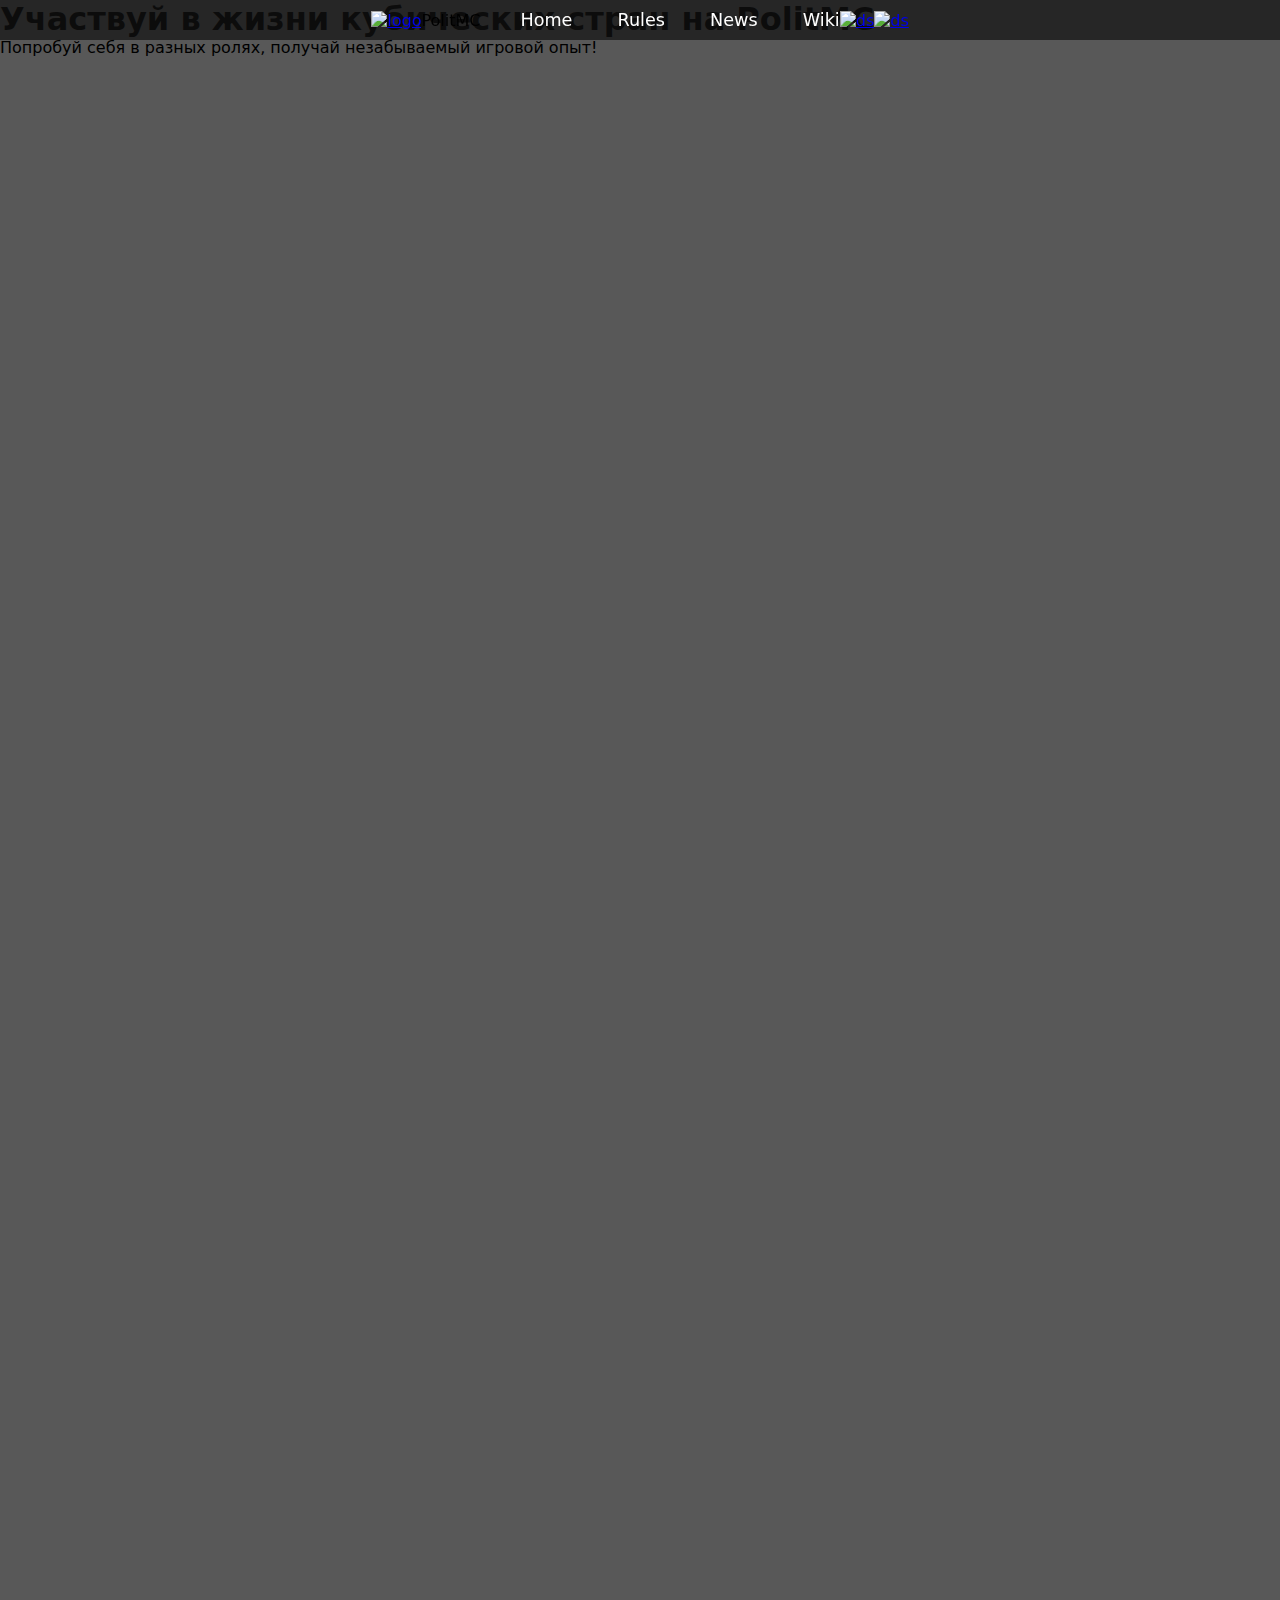
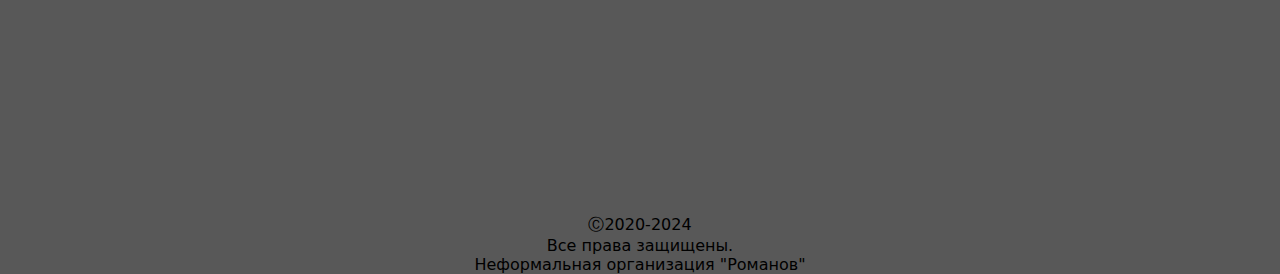
==== index.html @ c34e3796 "update" ====
<!DOCTYPE html>
<html lang="en">
  <head>
    <meta charset="UTF-8" />
    <meta name="viewport" content="width=device-width, initial-scale=1.0" />
    <title>PolitRP</title>
    <link rel="stylesheet" href="styles/style.css" />
    <link rel="icon" type="image/x-icon" href="public/logo.png" />
    <script src="protocol.js"></script>
    
  </head>

  <body>
    <header class="blur">
      <a href="index.html"><img class="logo" src="public/logo.png" alt="logo" width="40" height="40"></a>
      <span class="logotext">PolitMC</span>
      <nav class="navigation">
       <a href="index.html">Home</a>
       <a href="pages/rules.html">Rules</a>
       <a href="#">News</a>
       <a href="https://politmc.gitbook.io/politmc-wiki">Wiki</a>
      </nav>
      <a href="https://discord.gg/SeWpDGYQTG"target="_blank"><img class="ds" src="public/ds.png" alt="ds" width="35" height="30"></a>
      <a href="https://vk.com/politmcbe?from=search"target="_blank"><img class="vk" src="public/vk.png" alt="ds" width="40" height="40"></a>

    </div>
    </header>
    <pre><h1 class="Baza">Участвуй в жизни кубических стран на <span class="PolitMC">PolitMC</span></h1></pre>
    <p class="Baza Baza1">Попробуй себя в разных ролях, получай незабываемый игровой опыт!</p>
    <div class="test">
      <span>Ⓒ2020-2024</span>
      <p>Все права защищены.</p>
      <p>Неформальная организация "Романов"</p>
      
    </div>
  </body>
</html>
---- styles/style.css ----
* {
margin: 0;
padding: 0;
box-sizing: border-box;
font-family: system-ui, -apple-system, BlinkMacSystemFont, 'Segoe UI', Roboto, Oxygen, Ubuntu, Cantarell, 'Open Sans', 'Helvetica Neue', sans-serif;
} 
body {
    background-color: rgba(17,17,17,0.7);
}
header {
    background-color: rgba(17,17,17,0.7);
    padding: 10px 150px;
    width: 100%;
    top: 0;
    left: 0;
    position: fixed;
    justify-content: center;
    align-items: center;
    z-index: 99;
    display: flex
}

.navigation a {
    text-align: center;
    position: relative;
    font-size: 1.1em;
    color: #fff;
    text-decoration: none;
    font-weight: 500;
    margin-left: 40px;
}
.navigation a::after {
    content: "";
    position: absolute;
    left: 0;
    bottom: -6px;
    width: 100%;
    height: 3px;
    background: #fff;
    border-radius: 5px;
    transform: scaleX(0);
    transition: transform .5s;
}
.navigation a:hover::after {
    transform: scaleX(1);
}
.test {
    transform: translateY(1758px);
    height: 50px;
    text-align: center;
    }
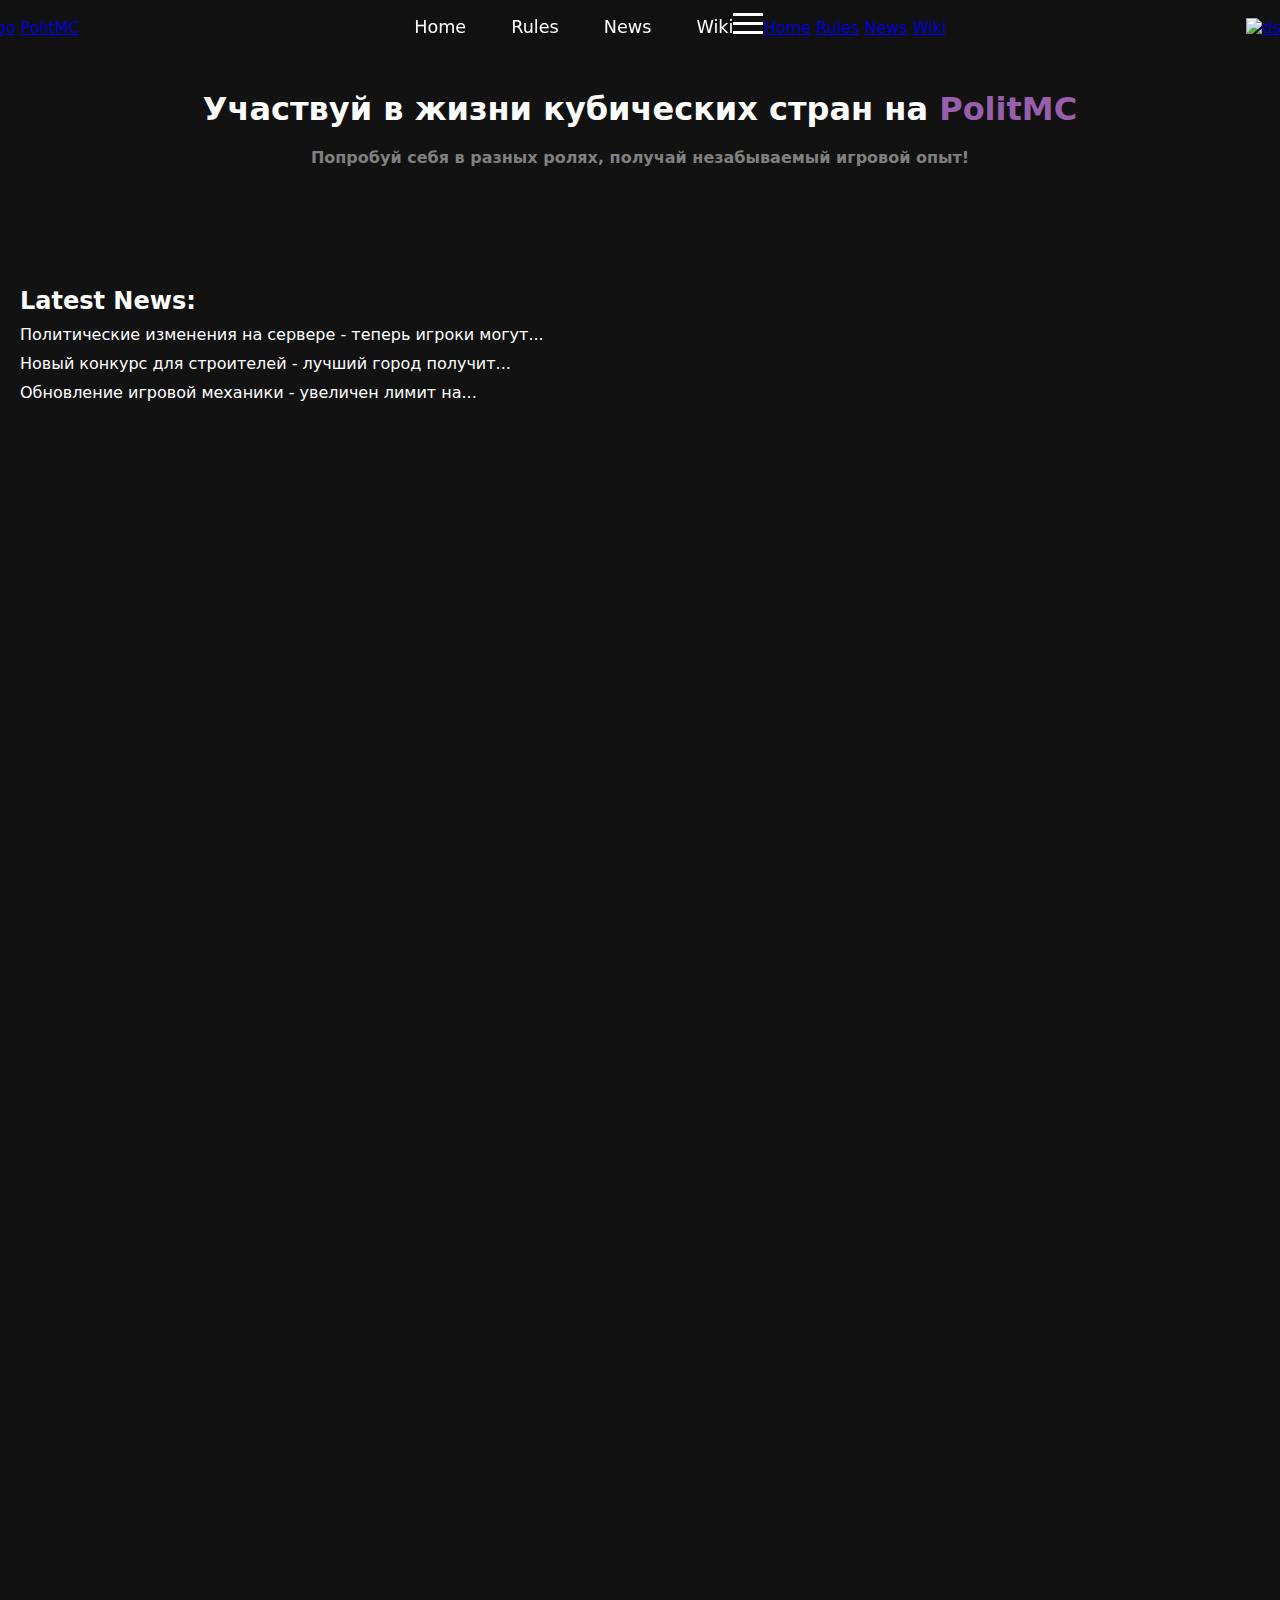
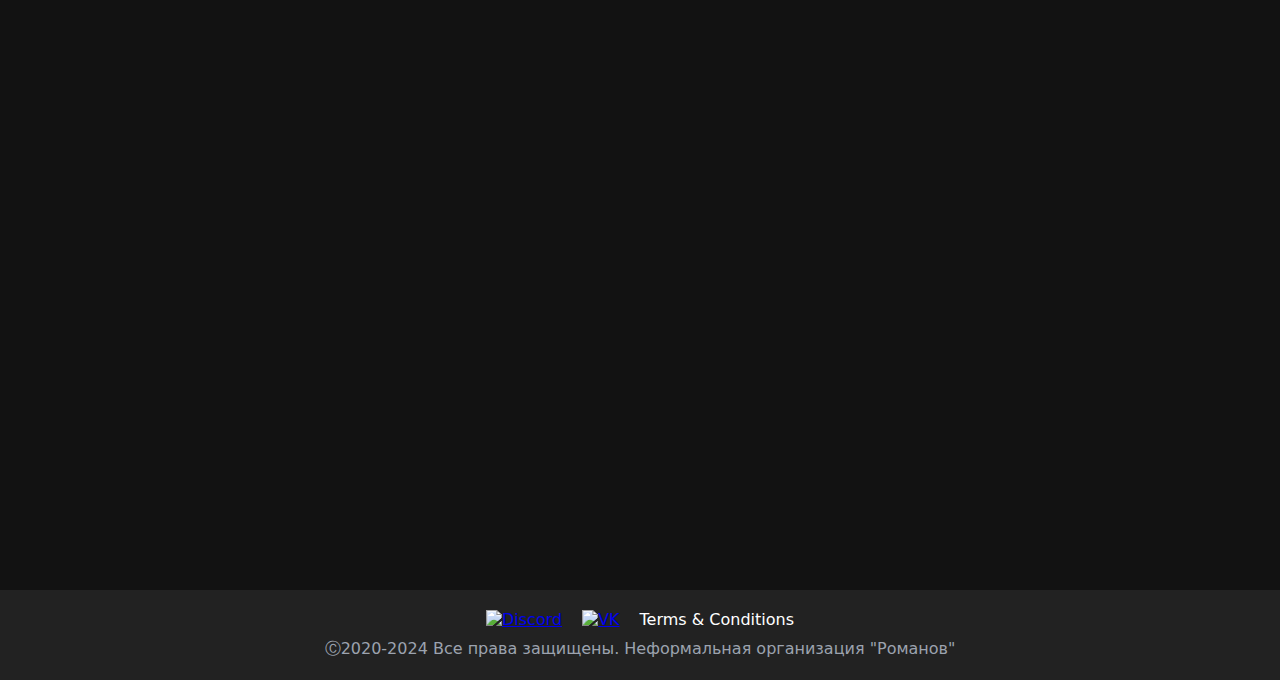
==== commit 1d6f8555: "Update index.html" ====
--- a/index.html
+++ b/index.html
@@ -1,37 +1,57 @@
 <!DOCTYPE html>
 <html lang="en">
-  <head>
+<head>
     <meta charset="UTF-8" />
     <meta name="viewport" content="width=device-width, initial-scale=1.0" />
     <title>PolitRP</title>
     <link rel="stylesheet" href="styles/style.css" />
     <link rel="icon" type="image/x-icon" href="public/logo.png" />
-    <script src="protocol.js"></script>
-    
-  </head>
+    <script defer src="scripts/protocol.js"></script>
+</head>
+<body>
+    <header class="blur">
+        <a href="index.html"><img class="logo" src="public/logo.png" alt="logo" width="40" height="40"></a>
+        <span class="logotext"><a href="index.html">PolitMC</a></span>
+        <nav class="navigation">
+            <a href="index.html">Home</a>
+            <a href="pages/rules.html">Rules</a>
+            <a href="#">News</a>
+            <a href="https://politmc.gitbook.io/politmc-wiki" target="_blank">Wiki</a>
+        </nav>
+        <div class="hamburger-menu" id="hamburger-menu">
+            <svg width="30" height="30" viewBox="0 0 100 80" fill="#fff">
+                <rect width="100" height="10"></rect>
+                <rect y="30" width="100" height="10"></rect>
+                <rect y="60" width="100" height="10"></rect>
+            </svg>
+        </div>
+        <div class="mobile-menu" id="mobile-menu">
+            <a href="index.html">Home</a>
+            <a href="pages/rules.html">Rules</a>
+            <a href="#">News</a>
+            <a href="https://politmc.gitbook.io/politmc-wiki" target="_blank">Wiki</a>
+        </div>
+        <a href="https://discord.gg/SeWpDGYQTG" target="_blank"><img class="ds" src="public/ds.png" alt="ds" width="35" height="30"></a>
+        <a href="https://vk.com/politmcbe?from=search" target="_blank"><img class="vk" src="public/vk.png" alt="ds" width="40" height="40"></a>
+    </header>
 
-  <body>
-    <header class="blur">
-      <a href="index.html"><img class="logo" src="public/logo.png" alt="logo" width="40" height="40"></a>
-      <span class="logotext">PolitMC</span>
-      <nav class="navigation">
-       <a href="index.html">Home</a>
-       <a href="pages/rules.html">Rules</a>
-       <a href="#">News</a>
-       <a href="https://politmc.gitbook.io/politmc-wiki">Wiki</a>
-      </nav>
-      <a href="https://discord.gg/SeWpDGYQTG"target="_blank"><img class="ds" src="public/ds.png" alt="ds" width="35" height="30"></a>
-      <a href="https://vk.com/politmcbe?from=search"target="_blank"><img class="vk" src="public/vk.png" alt="ds" width="40" height="40"></a>
+    <pre><h1 class="Baza">Участвуй в жизни кубических стран на <span class="PolitMC">PolitMC</span></h1></pre>
+    <p class="Baza1">Попробуй себя в разных ролях, получай незабываемый игровой опыт!</p>
 
+    <div class="news">
+        <h2>Latest News:</h2>
+        <p>Политические изменения на сервере - теперь игроки могут...</p>
+        <p>Новый конкурс для строителей - лучший город получит...</p>
+        <p>Обновление игровой механики - увеличен лимит на...</p>
     </div>
-    </header>
-    <pre><h1 class="Baza">Участвуй в жизни кубических стран на <span class="PolitMC">PolitMC</span></h1></pre>
-    <p class="Baza Baza1">Попробуй себя в разных ролях, получай незабываемый игровой опыт!</p>
-    <div class="test">
-      <span>Ⓒ2020-2024</span>
-      <p>Все права защищены.</p>
-      <p>Неформальная организация "Романов"</p>
-      
+
+    <div class="end">
+        <div class="footer-links">
+            <a href="https://discord.gg/SeWpDGYQTG" target="_blank"><img class="footer-icon" src="public/ds.png" alt="Discord" width="35" height="30"></a>
+            <a href="https://vk.com/politmcbe?from=search" target="_blank"><img class="footer-icon" src="public/vk.png" alt="VK" width="35" height="30"></a>
+            <p><a href="pages/terms.html" class="footer-link">Terms & Conditions</a></p>
+        </div>
+        <span>Ⓒ2020-2024 Все права защищены. Неформальная организация "Романов"</span>
     </div>
-  </body>
+</body>
 </html>
--- a/styles/style.css
+++ b/styles/style.css
@@ -1,26 +1,71 @@
 * {
-margin: 0;
-padding: 0;
-box-sizing: border-box;
-font-family: system-ui, -apple-system, BlinkMacSystemFont, 'Segoe UI', Roboto, Oxygen, Ubuntu, Cantarell, 'Open Sans', 'Helvetica Neue', sans-serif;
-} 
-body {
-    background-color: rgba(17,17,17,0.7);
-}
-header {
-    background-color: rgba(17,17,17,0.7);
+    margin: 0;
+    padding: 0;
+    box-sizing: border-box;
+    font-family: system-ui, -apple-system, BlinkMacSystemFont, 'Segoe UI', Roboto, Oxygen, Ubuntu, Cantarell, 'Open Sans', 'Helvetica Neue', sans-serif;
+  } 
+  
+  ::-webkit-scrollbar {
+    width: 12px; 
+  }
+  
+  ::-webkit-scrollbar-track {
+    background: rgba(0, 0, 0, 0.2);
+  }
+  
+  ::-webkit-scrollbar-thumb {
+    background: rgba(255, 255, 255, 0.3);
+    border-radius: 6px;
+  }
+  
+  ::-webkit-scrollbar-thumb:hover {
+    background: rgba(255, 255, 255, 0.5);
+  }
+  
+  body {
+    background-color: rgb(18, 18, 18, 1);
+  }
+  
+  header {
+    background-color: rgba(18, 18, 18, 0.8);
     padding: 10px 150px;
     width: 100%;
     top: 0;
     left: 0;
-    position: fixed;
+    position: fixed;    
     justify-content: center;
     align-items: center;
     z-index: 99;
     display: flex
-}
-
-.navigation a {
+  }
+  
+  .PolitMC {
+    color: rgb(152,95,172);
+  }
+  
+  .Baza {
+    transform: translateY(90px);
+    color: #fff;
+    font-size: xx-large;
+
+    justify-content: center;
+    align-items: center;
+    z-index: 99;
+    display: flex
+  }
+  
+  .Baza1{
+    margin: 10px;
+    color: gray;
+    transform: translateY(100px);
+    font-weight: 700;
+    justify-content: center;
+    align-items: center;
+    z-index: 99;
+    display: flex
+  }
+  
+  .navigation a {
     text-align: center;
     position: relative;
     font-size: 1.1em;
@@ -28,8 +73,13 @@
     text-decoration: none;
     font-weight: 500;
     margin-left: 40px;
-}
-.navigation a::after {
+  }
+  
+  .blur {
+    backdrop-filter: blur(10px);
+  }
+  
+  .navigation a::after {
     content: "";
     position: absolute;
     left: 0;
@@ -40,12 +90,262 @@
     border-radius: 5px;
     transform: scaleX(0);
     transition: transform .5s;
-}
-.navigation a:hover::after {
+  }
+  
+  .navigation a:hover::after {
     transform: scaleX(1);
-}
-.test {
+  }
+  
+  .test {
     transform: translateY(1758px);
     height: 50px;
     text-align: center;
-    }+  }
+  
+  .ds {
+    transform: translateX(300px);
+  }
+  
+  .vk {
+    transform: translateX(305px);
+  }
+  
+  .logo {
+    transform: translateX(-300px);
+    border-radius: 3px;
+  }
+  
+  .logotext {
+    transform: translateX(-295px);
+    color: #fff;
+    font-weight: 500;
+  }
+  
+  .ds,
+  .vk {
+    transition: transform 0.3s ease-in-out; /* добавляем плавное изменение */
+  }
+  
+  .ds:hover {
+    transform: translateX(300px) scale(1.1); /* увеличиваем размер и сдвигаем влево при наведении */
+  }
+  
+  .vk:hover {
+    transform: translateX(305px) scale(1.1); /* увеличиваем размер и сдвигаем влево при наведении */
+  }
+  
+  .news {
+    margin-top: 200px;
+    color: #fff;
+    padding: 20px;
+  }
+  
+  .news h2 {
+    margin-bottom: 10px;
+  }
+  
+  .news p {
+    margin-bottom: 10px;
+  }
+  
+  .end {
+    transform: translateY(1758px);
+    background-color: #222;
+    padding: 20px;
+    color: rgb(156 163 175);
+    text-align: center;
+    display: flex;
+    flex-direction: column;
+    align-items: center;
+    justify-content: center;
+    position: relative;
+    bottom: 0;
+    width: 100%;
+}
+
+.footer-links {
+    display: flex;
+    gap: 20px;
+    margin-bottom: 10px;
+}
+
+.footer-icon {
+    transition: transform 0.3s ease-in-out;
+}
+
+.footer-icon:hover {
+    transform: scale(1.1);
+}
+
+.footer-link {
+    color: #fff;
+    text-decoration: none;
+    font-weight: 500;
+    transition: color 0.3s ease-in-out;
+}
+
+.footer-link:hover {
+    color: rgb(152, 95, 172);
+}
+  @media(max-width: 1024px) {
+    .ds {
+      transform: translateX(200px);
+    }
+    .vk {
+      transform: translateX(205px);
+    }
+    .logo {
+      transform: translateX(-200px);
+    }
+    .logotext {
+      transform: translateX(-190px);
+      color: #fff;
+      font-weight: 500;
+    }
+    .ds,
+    .vk {
+      transition: transform 0.3s ease-in-out;
+    }
+    .ds:hover {
+      transform: translateX(200px) scale(1.1);
+    }
+    .vk:hover {
+      transform: translateX(205px) scale(1.1);
+    }
+  }
+    @media(max-width: 768px) {
+      .navigation a:first-child {
+        display: none;
+      }
+      .ds {
+        transform: translateX(100px);
+      }
+      .vk {
+        transform: translateX(105px);
+      }
+      .logo {
+        transform: translateX(-100px);
+      }
+      .logotext {
+        transform: translateX(-90px);
+        color: #fff;
+        font-weight: 500;
+      }
+      .ds,
+      .vk {
+        transition: transform 0.3s ease-in-out;
+      }
+      .ds:hover {
+        transform: translateX(100px) scale(1.1);
+      }
+      .vk:hover {
+        transform: translateX(105px) scale(1.1);
+      }
+  }
+  @media(max-width: 700px) {
+  
+    header {
+      padding: 1px 5px;
+    }
+    .ds {
+      transform: translateX(50px);
+    }
+    
+    .vk {
+      transform: translateX(55px);
+    }
+    
+    .logo {
+      transform: translateX(-50px);
+    }
+    
+    .logotext {
+      transform: translateX(-40px);
+      color: #fff;
+      font-weight: 500;
+      
+    }
+    .ds,
+    .vk {
+      transition: transform 0.3s ease-in-out;
+    }
+    
+    .ds:hover {
+      transform: translateX(50px) scale(1.1);
+    }
+    
+    .vk:hover {
+      transform: translateX(55px) scale(1.1);
+    }
+    .Baza {
+      font-size: smaller;
+    }
+  }
+    @media(max-width: 425px) {
+      header {
+        padding: 1px 5px;
+      }
+      .ds {
+        transform: translateX(20px);
+        width: 30px;
+        height:25px;
+      }
+      .vk {
+        transform: translateX(25px);
+        width: 30px;
+        height:25px;
+      }
+      .logo {
+        transform: translateX(-20px);
+      }
+      .logotext {
+        display: none;
+      }
+      .ds,
+      .vk {
+        transition: transform 0.3s ease-in-out;
+      }
+      .ds:hover {
+        transform: translateX(20px) scale(1.1);
+      }
+      .vk:hover {
+        transform: translateX(25px) scale(1.1);
+      }
+      .Baza {
+        font-size: smaller;
+      }
+  }
+  @media(max-width: 375px) {
+    header {
+      padding: 1px 5px;
+    }
+    .ds {
+      transform: translateX(20px);
+      width: 30px;
+      height:25px;
+    }
+    .vk {
+      transform: translateX(25px);
+      width: 30px;
+      height:25px;
+    }
+    .logo {
+      display: none;
+    }
+    .logotext {
+display: none;
+    }
+    .ds,
+    .vk {
+      transition: transform 0.3s ease-in-out;
+    }
+    .ds:hover {
+      transform: translateX(20px) scale(1.1);
+    }
+    .vk:hover {
+      transform: translateX(25px) scale(1.1);
+    }
+    .Baza {
+      font-size: smaller;
+    }
+}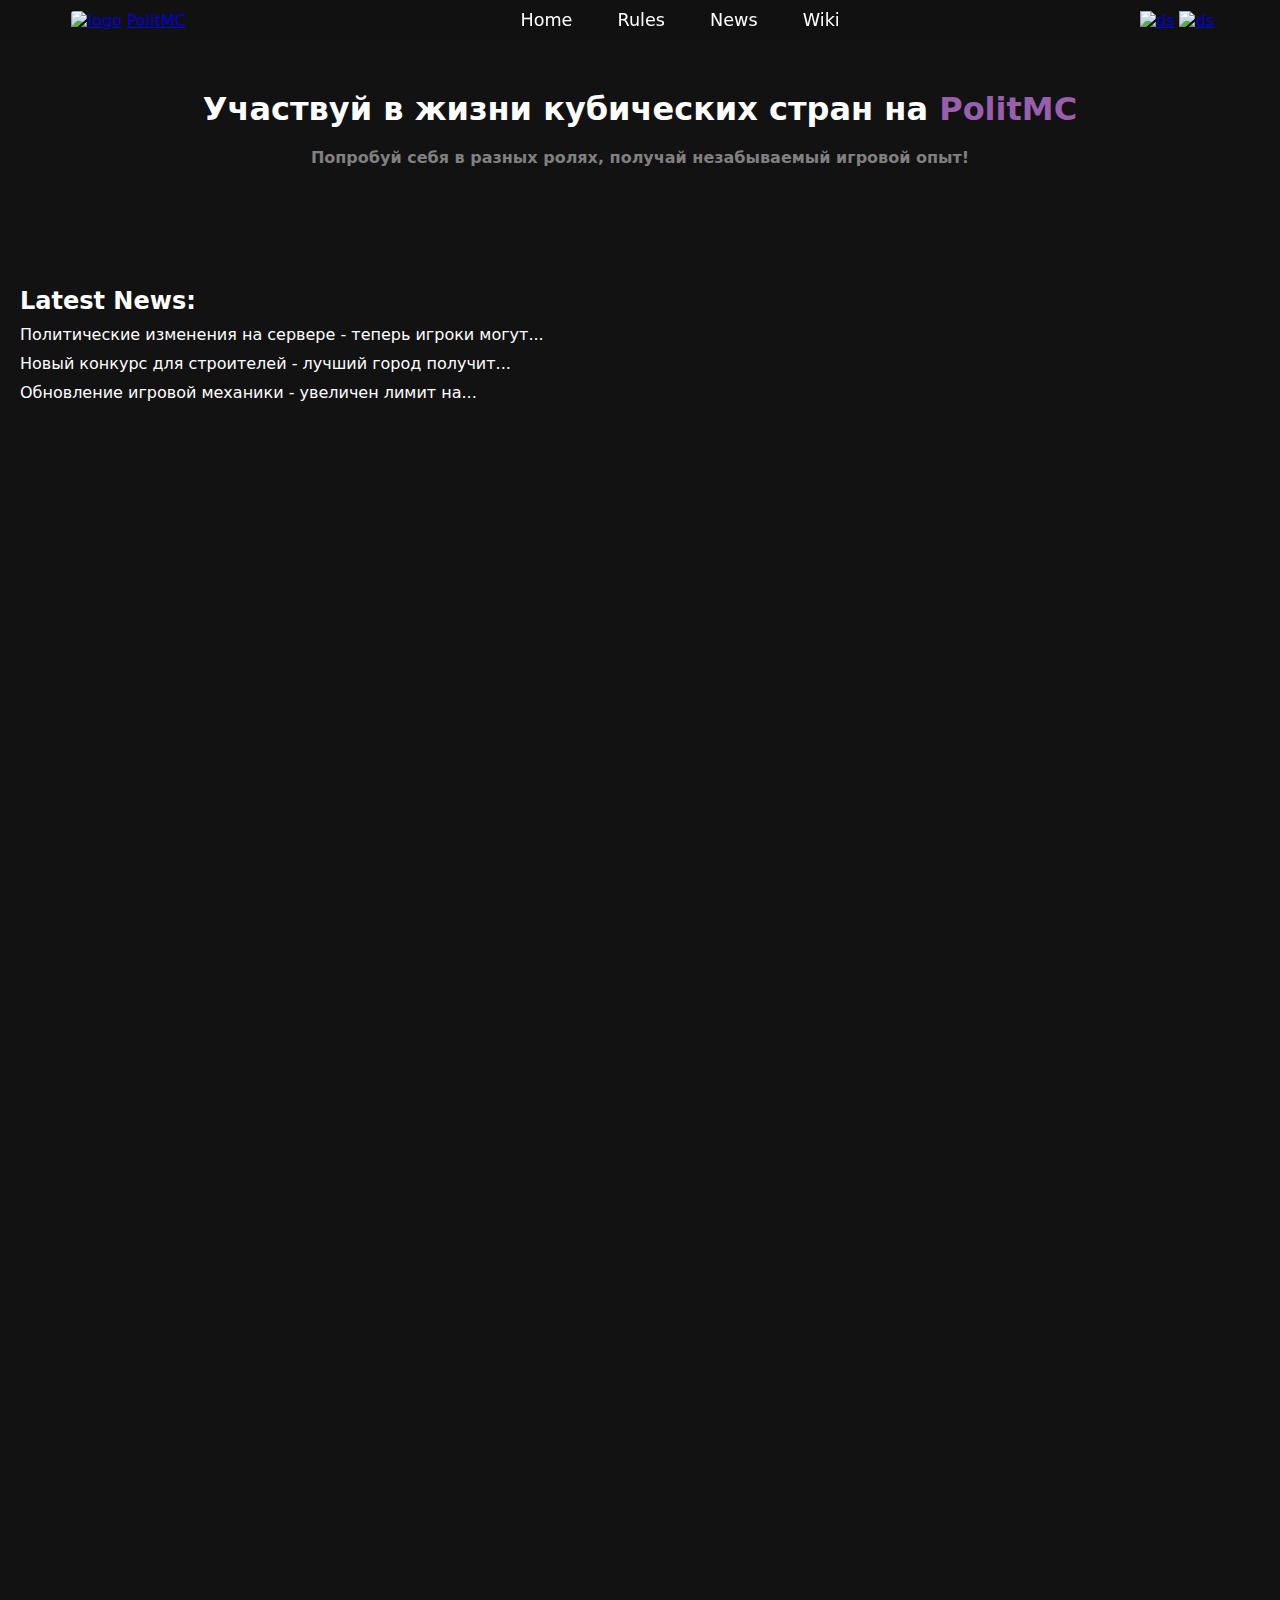
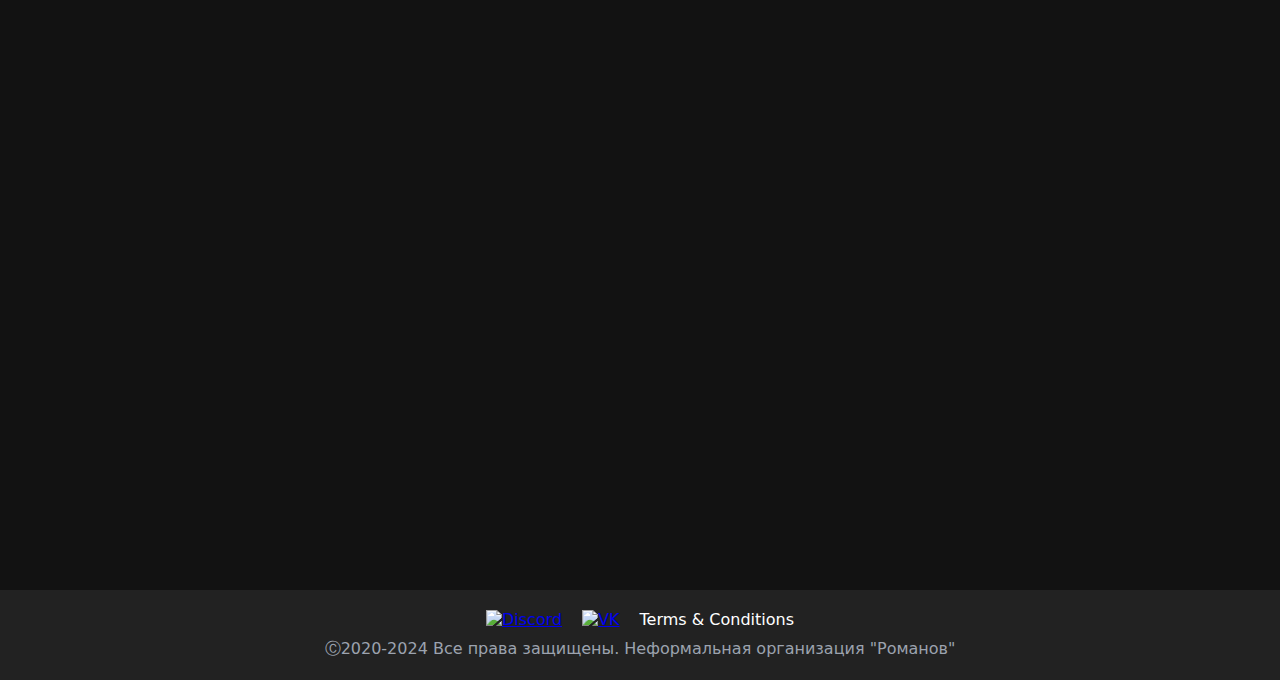
==== commit 453938b3: "откат" ====
--- a/index.html
+++ b/index.html
@@ -1,57 +1,46 @@
 <!DOCTYPE html>
 <html lang="en">
-<head>
+  <head>
     <meta charset="UTF-8" />
     <meta name="viewport" content="width=device-width, initial-scale=1.0" />
     <title>PolitRP</title>
     <link rel="stylesheet" href="styles/style.css" />
     <link rel="icon" type="image/x-icon" href="public/logo.png" />
-    <script defer src="scripts/protocol.js"></script>
-</head>
-<body>
+    <script src="protocol.js"></script>
+  </head>
+
+  <body>
     <header class="blur">
-        <a href="index.html"><img class="logo" src="public/logo.png" alt="logo" width="40" height="40"></a>
-        <span class="logotext"><a href="index.html">PolitMC</a></span>
-        <nav class="navigation">
-            <a href="index.html">Home</a>
-            <a href="pages/rules.html">Rules</a>
-            <a href="#">News</a>
-            <a href="https://politmc.gitbook.io/politmc-wiki" target="_blank">Wiki</a>
-        </nav>
-        <div class="hamburger-menu" id="hamburger-menu">
-            <svg width="30" height="30" viewBox="0 0 100 80" fill="#fff">
-                <rect width="100" height="10"></rect>
-                <rect y="30" width="100" height="10"></rect>
-                <rect y="60" width="100" height="10"></rect>
-            </svg>
-        </div>
-        <div class="mobile-menu" id="mobile-menu">
-            <a href="index.html">Home</a>
-            <a href="pages/rules.html">Rules</a>
-            <a href="#">News</a>
-            <a href="https://politmc.gitbook.io/politmc-wiki" target="_blank">Wiki</a>
-        </div>
-        <a href="https://discord.gg/SeWpDGYQTG" target="_blank"><img class="ds" src="public/ds.png" alt="ds" width="35" height="30"></a>
-        <a href="https://vk.com/politmcbe?from=search" target="_blank"><img class="vk" src="public/vk.png" alt="ds" width="40" height="40"></a>
+      <a href="index.html"><img class="logo" src="public/logo.png" alt="logo" width="40" height="40"></a>
+      <span class="logotext"><a href="index.html">PolitMC</a></span>
+      <nav class="navigation">
+       <a href="index.html">Home</a>
+       <a href="pages/rules.html">Rules</a>
+       <a href="#">News</a>
+       <a href="https://politmc.gitbook.io/politmc-wiki"target="_blank">Wiki</a>
+      </nav>
+      <a href="https://discord.gg/SeWpDGYQTG"target="_blank"><img class="ds" src="public/ds.png" alt="ds" width="35" height="30"></a>
+      <a href="https://vk.com/politmcbe?from=search"target="_blank"><img class="vk" src="public/vk.png" alt="ds" width="40" height="40"></a>
     </header>
 
     <pre><h1 class="Baza">Участвуй в жизни кубических стран на <span class="PolitMC">PolitMC</span></h1></pre>
     <p class="Baza1">Попробуй себя в разных ролях, получай незабываемый игровой опыт!</p>
 
     <div class="news">
-        <h2>Latest News:</h2>
-        <p>Политические изменения на сервере - теперь игроки могут...</p>
-        <p>Новый конкурс для строителей - лучший город получит...</p>
-        <p>Обновление игровой механики - увеличен лимит на...</p>
+      <h2>Latest News:</h2>
+      <p>Политические изменения на сервере - теперь игроки могут...</p>
+      <p>Новый конкурс для строителей - лучший город получит...</p>
+      <p>Обновление игровой механики - увеличен лимит на...</p>
     </div>
 
     <div class="end">
-        <div class="footer-links">
-            <a href="https://discord.gg/SeWpDGYQTG" target="_blank"><img class="footer-icon" src="public/ds.png" alt="Discord" width="35" height="30"></a>
-            <a href="https://vk.com/politmcbe?from=search" target="_blank"><img class="footer-icon" src="public/vk.png" alt="VK" width="35" height="30"></a>
-            <p><a href="pages/terms.html" class="footer-link">Terms & Conditions</a></p>
-        </div>
-        <span>Ⓒ2020-2024 Все права защищены. Неформальная организация "Романов"</span>
+      <div class="footer-links">
+        <a href="https://discord.gg/SeWpDGYQTG" target="_blank"><img class="footer-icon" src="public/ds.png" alt="Discord" width="35" height="30"></a>
+        <a href="https://vk.com/politmcbe?from=search" target="_blank"><img class="footer-icon" src="public/vk.png" alt="VK" width="35" height="30"></a>
+        <p><a href="pages/terms.html" class="footer-link">Terms & Conditions</a></p>
+      </div>
+      <span>Ⓒ2020-2024 Все права защищены. Неформальная организация "Романов"</span>
     </div>
-</body>
+  </body>
 </html>
+
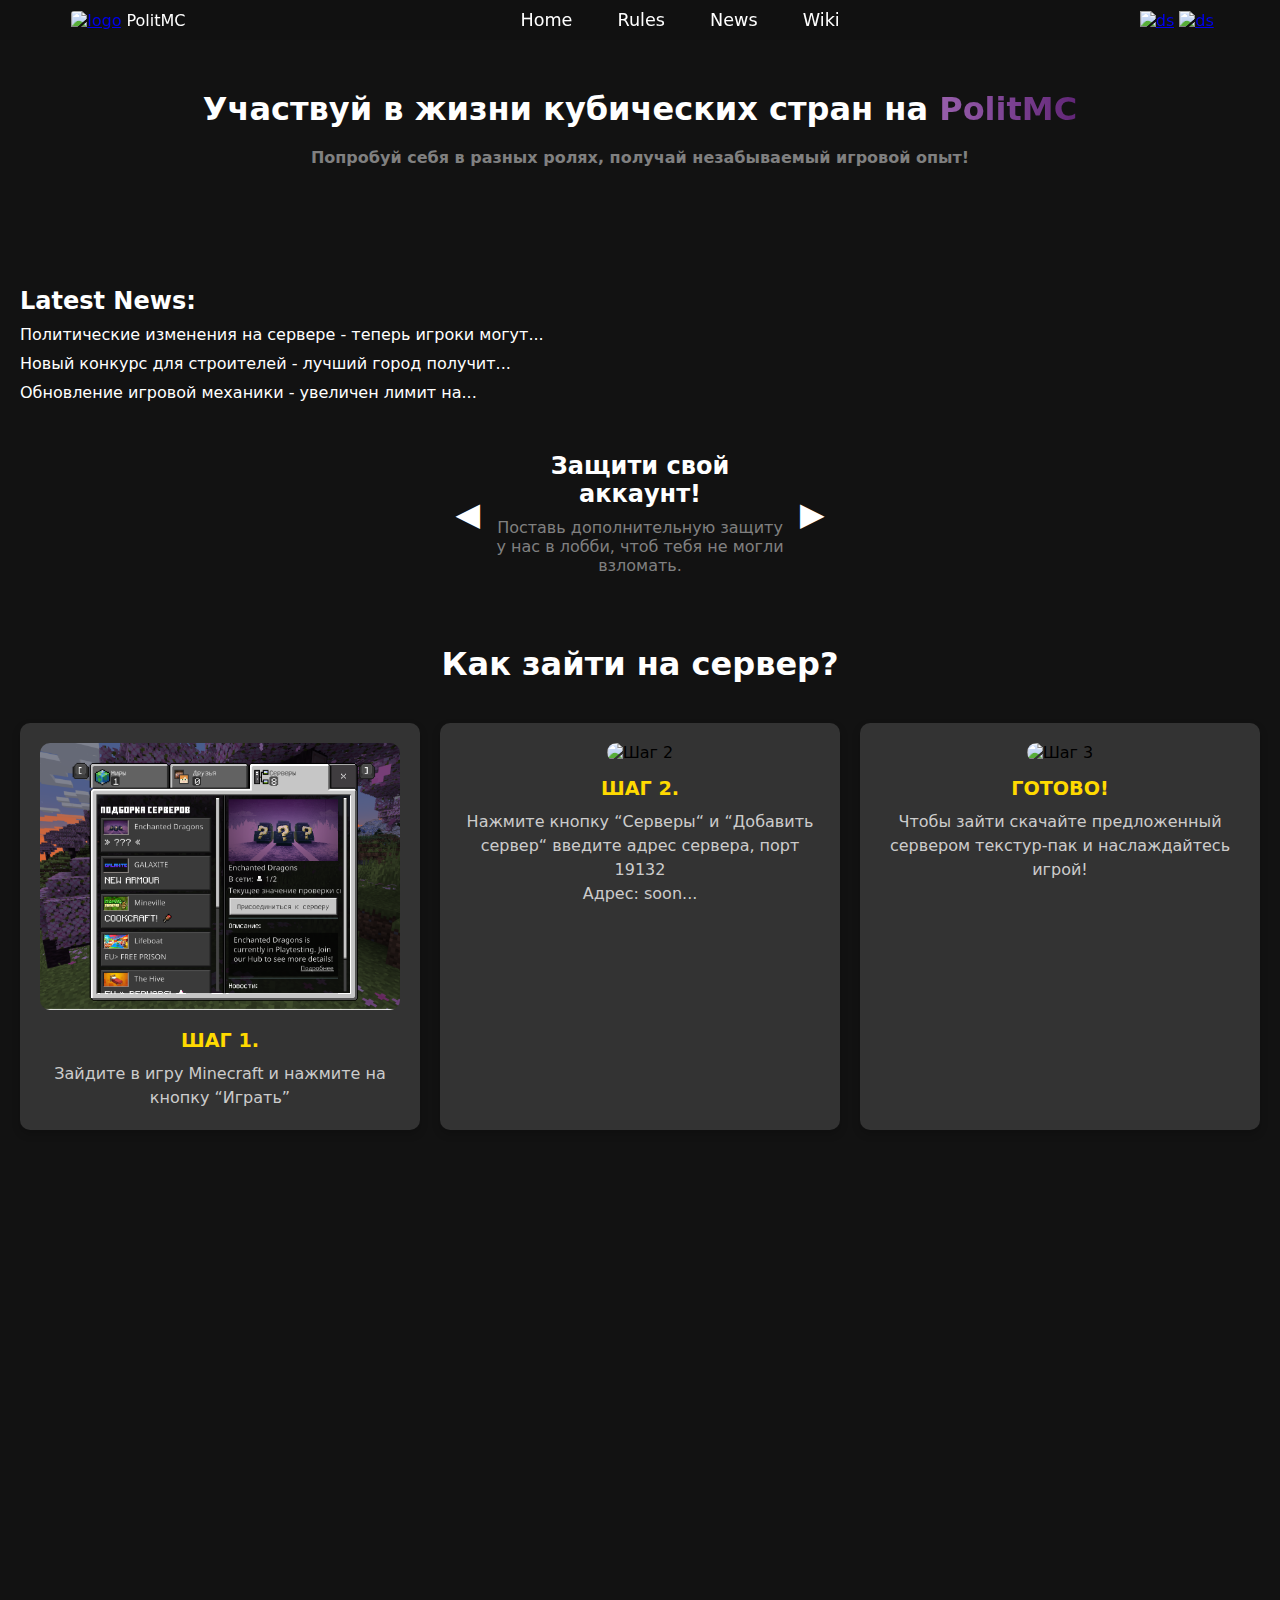
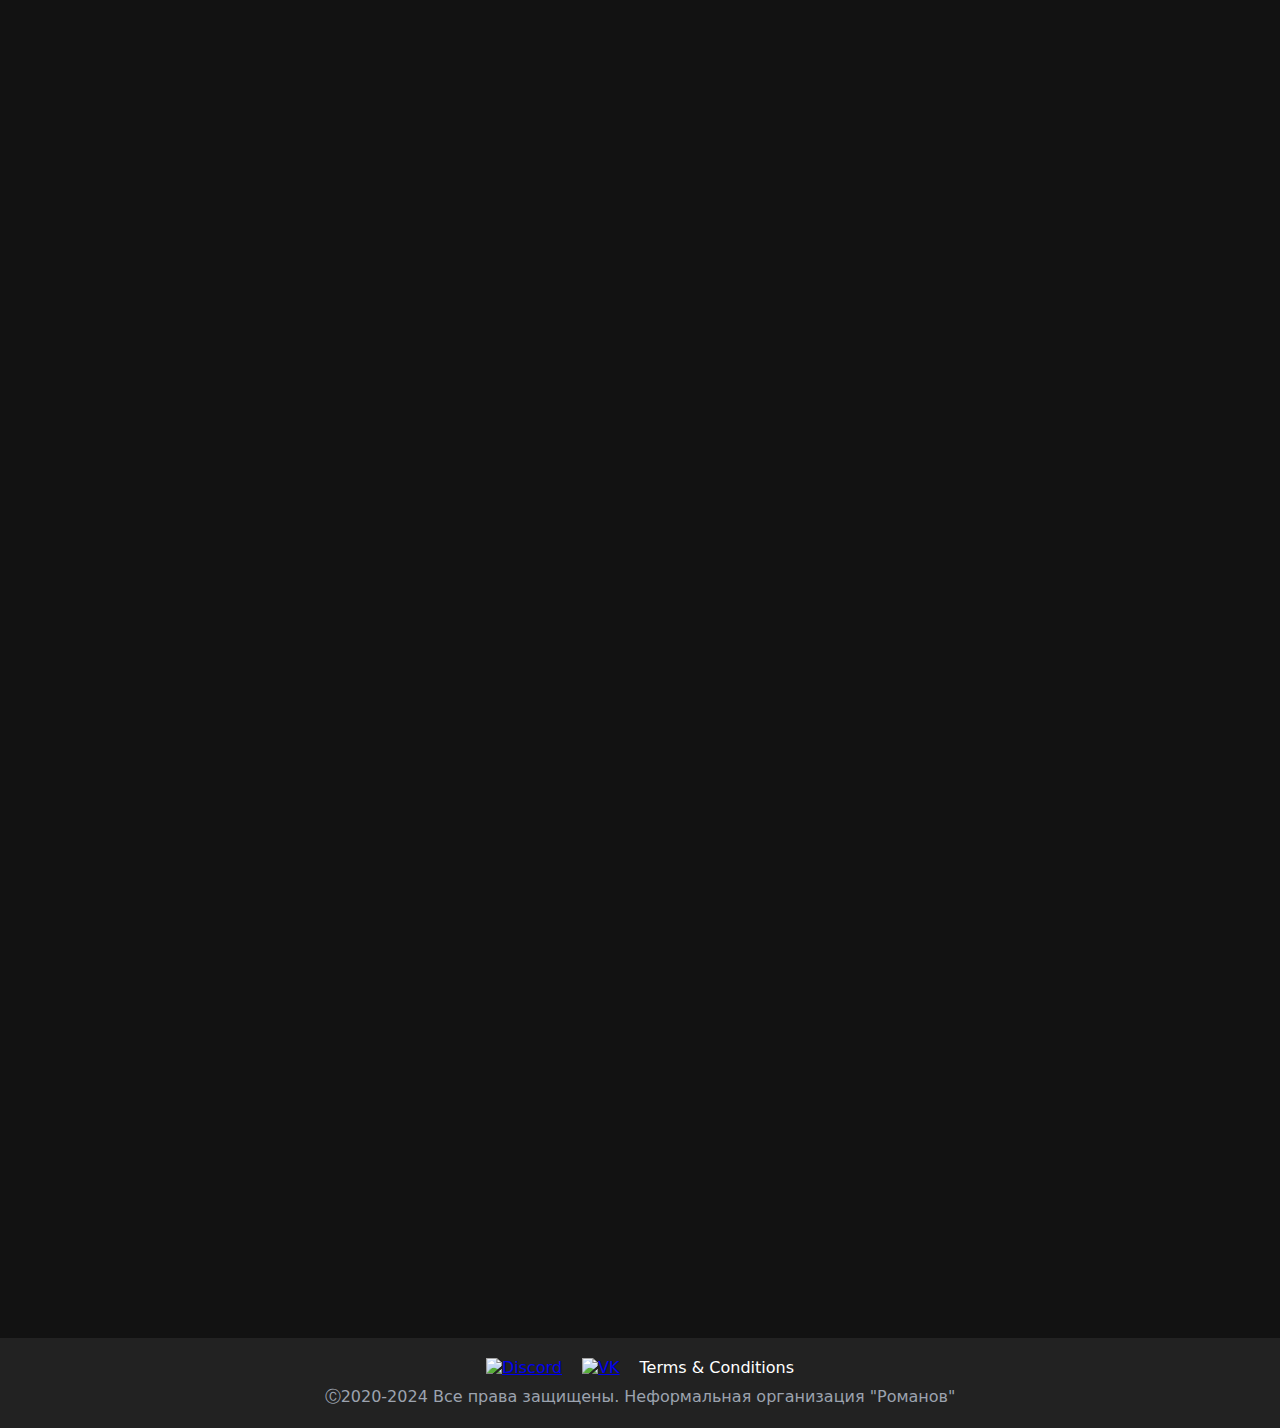
==== commit c771d812: "скрол новостей" ====
--- a/index.html
+++ b/index.html
@@ -12,7 +12,7 @@
   <body>
     <header class="blur">
       <a href="index.html"><img class="logo" src="public/logo.png" alt="logo" width="40" height="40"></a>
-      <span class="logotext"><a href="index.html">PolitMC</a></span>
+      <span class="logotext">PolitMC</span>
       <nav class="navigation">
        <a href="index.html">Home</a>
        <a href="pages/rules.html">Rules</a>
@@ -32,7 +32,46 @@
       <p>Новый конкурс для строителей - лучший город получит...</p>
       <p>Обновление игровой механики - увеличен лимит на...</p>
     </div>
-
+    <div class="slider-container">
+      <button class="slider-arrow left-arrow">&#9664;</button>
+      <div class="slider-content">
+          <div class="slider-item active">
+              <h2>Защити свой аккаунт!</h2>
+              <p>Поставь дополнительную защиту у нас в лобби, чтоб тебя не могли взломать.</p>
+          </div>
+          <div class="slider-item">
+              <h2>Соблюдайте правила!</h2>
+              <p>Убедитесь, что вы соблюдаете все правила сервера для комфортной игры.</p>
+          </div>
+          <div class="slider-item">
+              <h2>Присоединяйтесь к нам!</h2>
+              <p>Станьте частью нашего сообщества и найдите новых друзей!</p>
+          </div>
+      </div>
+      <button class="slider-arrow right-arrow">&#9654;</button>
+  </div>
+  
+    <div class="steps-container">
+      <h2>Как зайти на сервер?</h2>
+      <div class="steps-grid">
+        <div class="step">
+          <img src="public/step1.png" alt="Шаг 1">
+          <h3>ШАГ 1.</h3>
+          <p>Зайдите в игру Minecraft и нажмите на кнопку “Играть”</p>
+        </div>
+        <div class="step">
+          <img src="public/step2.png" alt="Шаг 2">
+          <h3>ШАГ 2.</h3>
+          <p>Нажмите кнопку “Cерверы“ и “Добавить сервер“ введите адрес сервера, порт 19132 <br>Адрес: soon...</p>
+        </div>
+        <div class="step">
+          <img src="public/step3.png" alt="Шаг 3">
+          <h3>ГОТОВО!</h3>
+          <p>Чтобы зайти скачайте предложенный сервером текстур-пак и наслаждайтесь игрой!</p>
+        </div>
+      </div>
+    </div>
+    
     <div class="end">
       <div class="footer-links">
         <a href="https://discord.gg/SeWpDGYQTG" target="_blank"><img class="footer-icon" src="public/ds.png" alt="Discord" width="35" height="30"></a>
--- a/styles/style.css
+++ b/styles/style.css
@@ -40,7 +40,10 @@
   }
   
   .PolitMC {
-    color: rgb(152,95,172);
+    background: linear-gradient(90deg, rgb(152, 95, 172), rgb(97, 38, 119));
+    -webkit-background-clip: text;
+    background-clip: text;
+    color: transparent;
   }
   
   .Baza {
@@ -187,6 +190,91 @@
 .footer-link:hover {
     color: rgb(152, 95, 172);
 }
+.steps-container {
+  text-align: center;
+  padding: 50px 20px;
+}
+
+.steps-container h2 {
+  color: #fff;
+  margin-bottom: 40px;
+  font-size: 2em;
+}
+
+.steps-grid {
+  display: grid;
+  gap: 20px;
+  grid-template-columns: repeat(auto-fit, minmax(250px, 1fr));
+}
+
+.step {
+  background-color: #333;
+  padding: 20px;
+  border-radius: 10px;
+  box-shadow: 0 4px 8px rgba(0, 0, 0, 0.2);
+}
+
+.step img {
+  width: 100%;
+  border-radius: 10px;
+  margin-bottom: 15px;
+}
+
+.step h3 {
+  color: #ffda00;
+  margin-bottom: 10px;
+  font-size: 1.2em;
+}
+
+.step p {
+  color: #ccc;
+  font-size: 1em;
+  line-height: 1.5;
+}
+.slider-container {
+  display: flex;
+  align-items: center;
+  justify-content: center;
+  position: relative;
+  margin: 20px 0;
+}
+
+.slider-arrow {
+  background: none;
+  border: none;
+  color: white;
+  font-size: 2em;
+  cursor: pointer;
+  padding: 10px;
+  z-index: 2;
+}
+
+.slider-content {
+  overflow: hidden;
+  width: 300px; /* Adjust based on your design */
+  position: relative;
+}
+
+.slider-item {
+  display: none;
+  text-align: center;
+  color: white;
+}
+
+.slider-item.active {
+  display: block;
+}
+
+.slider-item h2 {
+  font-size: 1.5em;
+  margin-bottom: 10px;
+}
+
+.slider-item p {
+  font-size: 1em;
+  color: gray;
+}
+
   @media(max-width: 1024px) {
     .ds {
       transform: translateX(200px);
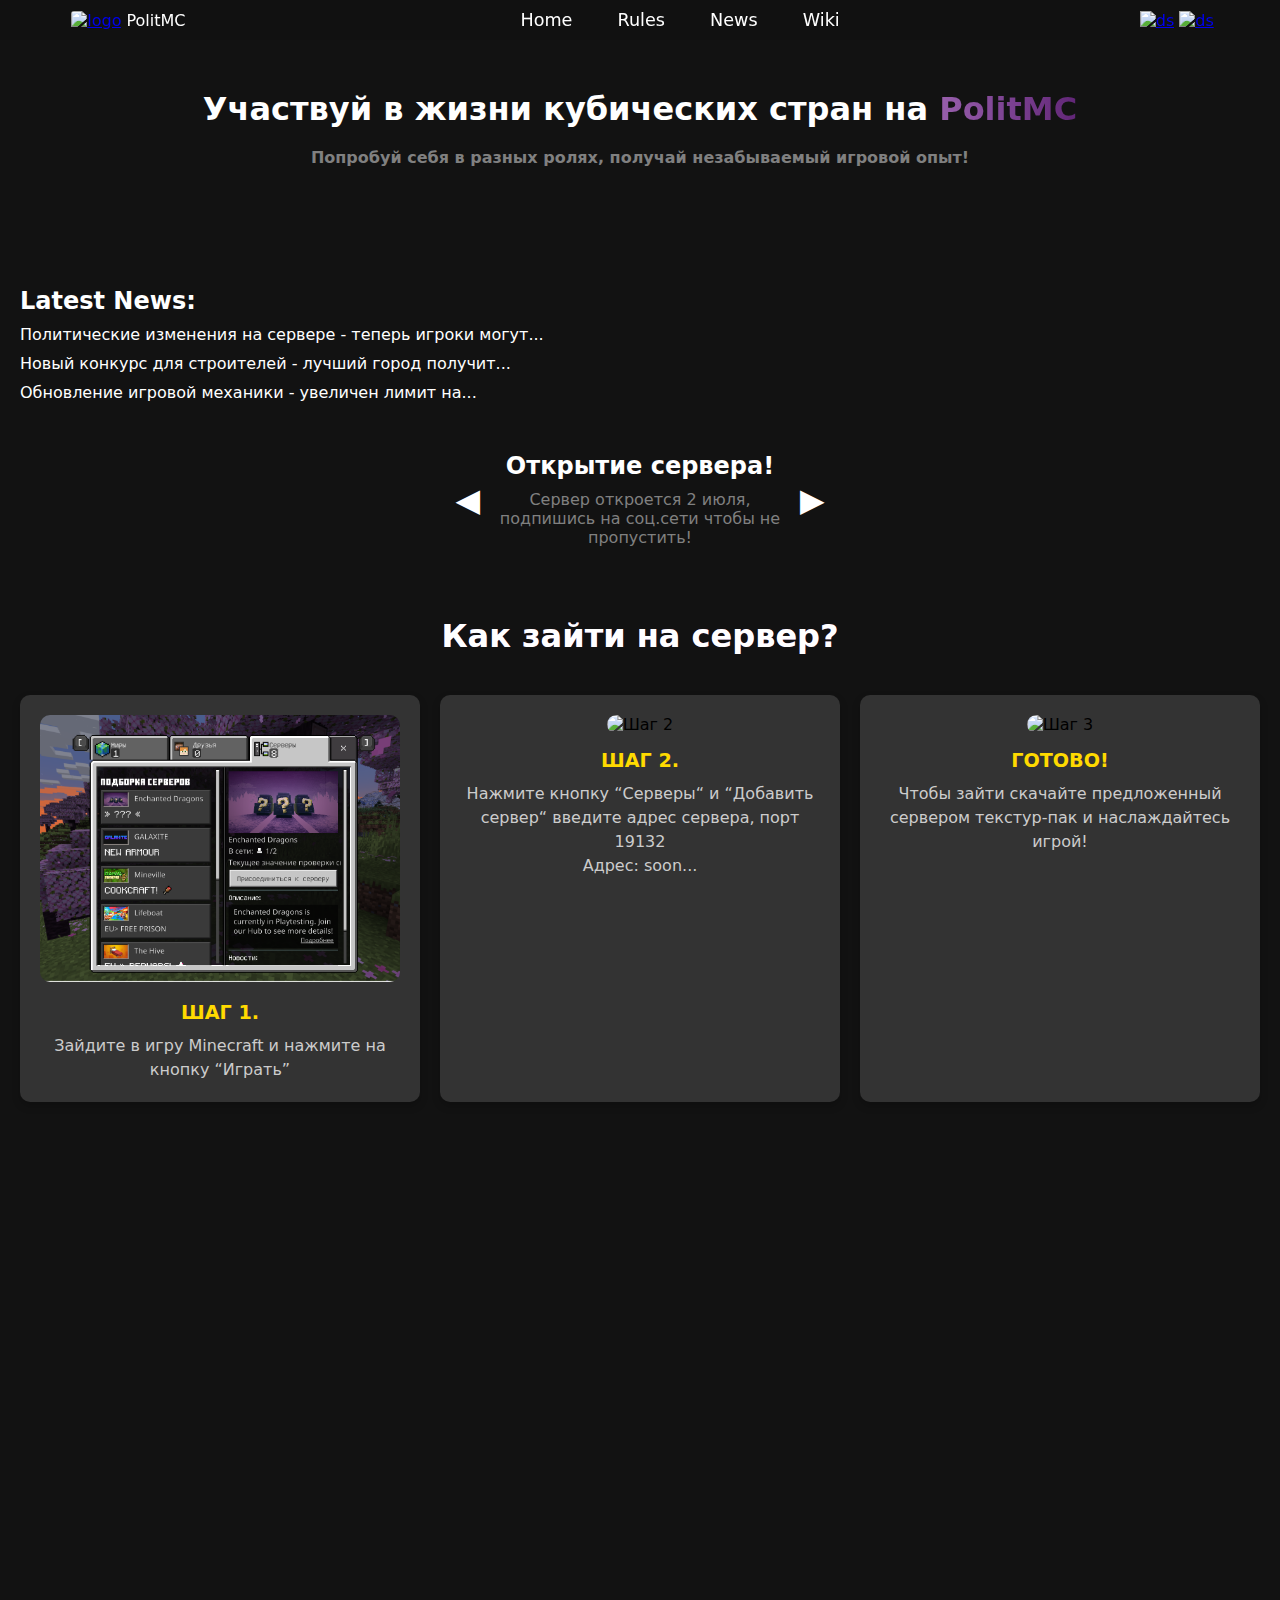
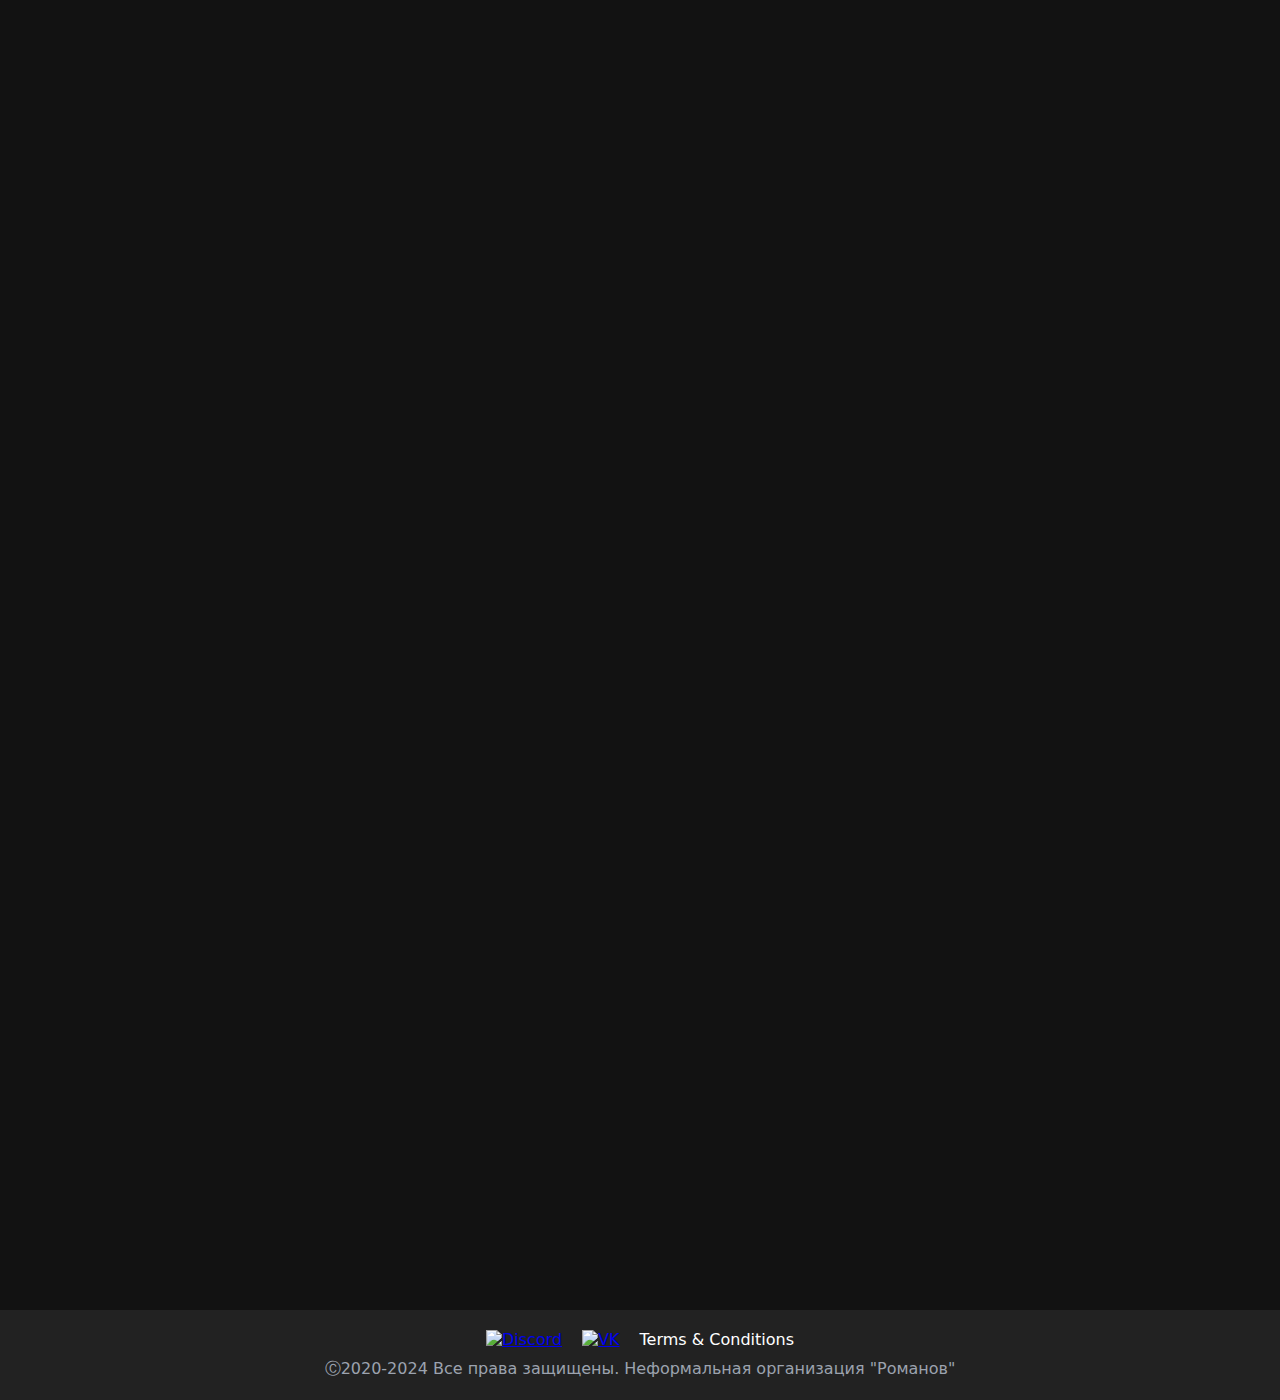
==== commit 450703de: "Update index.html" ====
--- a/index.html
+++ b/index.html
@@ -3,7 +3,7 @@
   <head>
     <meta charset="UTF-8" />
     <meta name="viewport" content="width=device-width, initial-scale=1.0" />
-    <title>PolitRP</title>
+    <title>PolitMC</title>
     <link rel="stylesheet" href="styles/style.css" />
     <link rel="icon" type="image/x-icon" href="public/logo.png" />
     <script src="protocol.js"></script>
@@ -35,24 +35,27 @@
     <div class="slider-container">
       <button class="slider-arrow left-arrow">&#9664;</button>
       <div class="slider-content">
-          <div class="slider-item active">
-              <h2>Защити свой аккаунт!</h2>
-              <p>Поставь дополнительную защиту у нас в лобби, чтоб тебя не могли взломать.</p>
-          </div>
-          <div class="slider-item">
-              <h2>Соблюдайте правила!</h2>
-              <p>Убедитесь, что вы соблюдаете все правила сервера для комфортной игры.</p>
-          </div>
-          <div class="slider-item">
-              <h2>Присоединяйтесь к нам!</h2>
-              <p>Станьте частью нашего сообщества и найдите новых друзей!</p>
+          <div class="slider-wrapper">
+              <div class="slider-item active">
+                  <h2>Открытие сервера!</h2>
+                  <p>Сервер откроется 2 июля, подпишись на соц.сети чтобы не пропустить!</p>
+              </div>
+              <div class="slider-item">
+                  <h2>Помощь в развитии!</h2>
+                  <p>Вы можете предложить свою помощь в развитии сервера.</p>
+              </div>
+              <div class="slider-item">
+                  <h2>Больше информации!</h2>
+                  <p>Загляните в наше <a href="https://politmc.gitbook.io/politmc-wiki">Wiki чтобы узнать больше информации!</a></p>
+              </div>
           </div>
       </div>
       <button class="slider-arrow right-arrow">&#9654;</button>
   </div>
   
+  
     <div class="steps-container">
-      <h2>Как зайти на сервер?</h2>
+      <h2 class="PolitMC">Как зайти на сервер?</h2>
       <div class="steps-grid">
         <div class="step">
           <img src="public/step1.png" alt="Шаг 1">
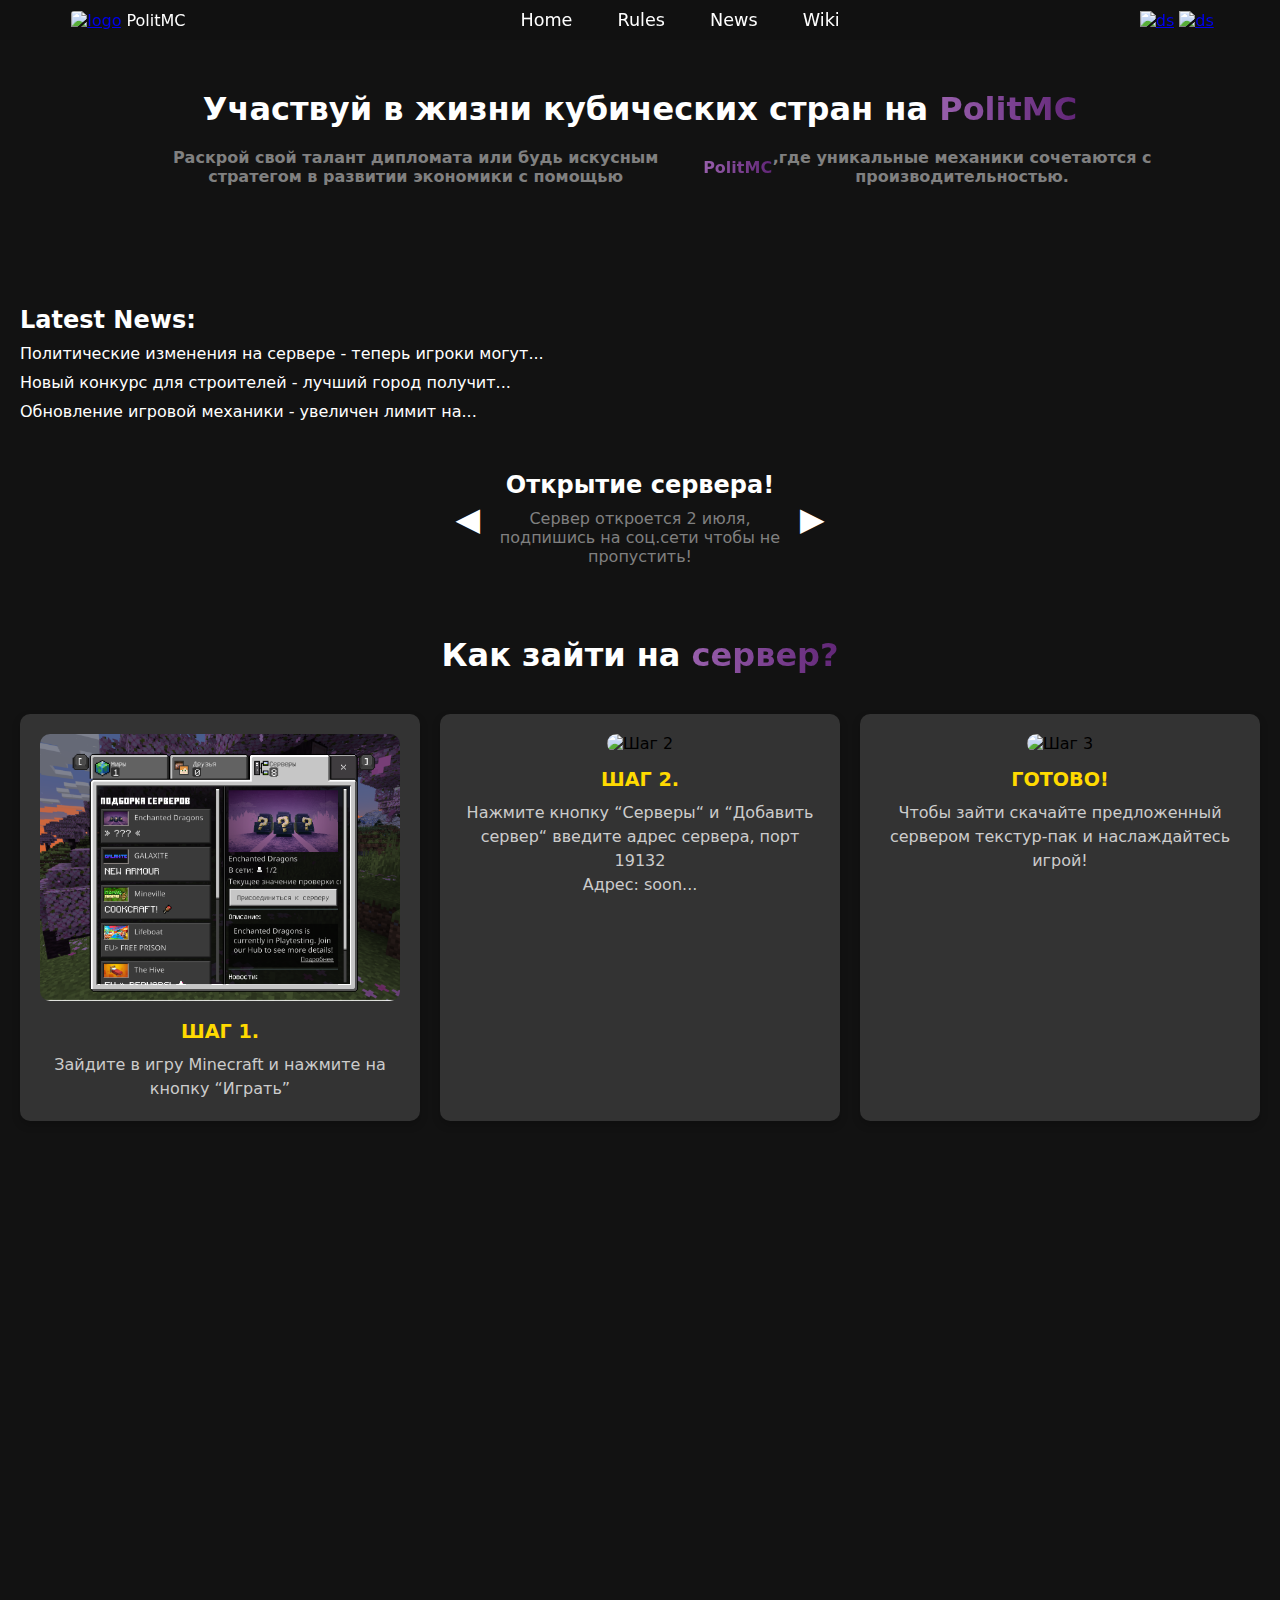
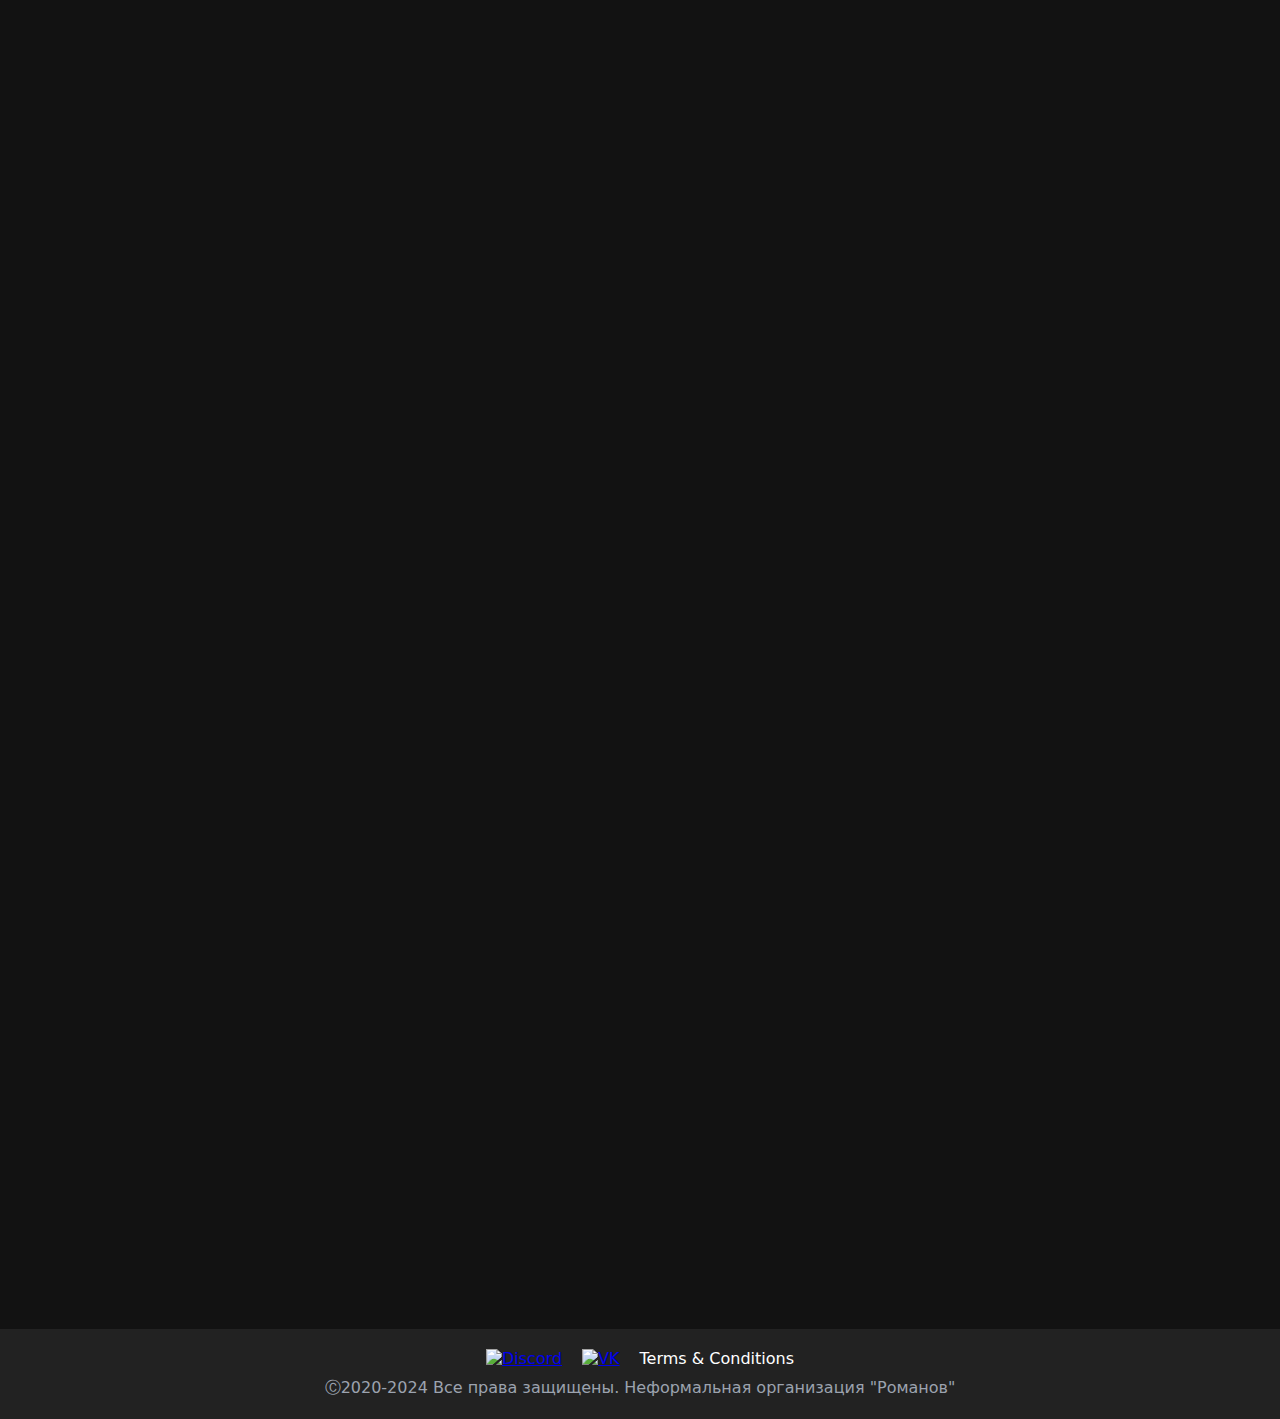
==== commit 30e92be1: "Update index.html" ====
--- a/index.html
+++ b/index.html
@@ -24,7 +24,7 @@
     </header>
 
     <pre><h1 class="Baza">Участвуй в жизни кубических стран на <span class="PolitMC">PolitMC</span></h1></pre>
-    <p class="Baza1">Попробуй себя в разных ролях, получай незабываемый игровой опыт!</p>
+    <p class="Baza1">Раскрой свой талант дипломата или будь искусным стратегом в развитии экономики с помощью <span class="PolitMC" class="Baza1">PolitMC</span>,где уникальные механики сочетаются с производительностью.</p>
 
     <div class="news">
       <h2>Latest News:</h2>
@@ -46,8 +46,12 @@
               </div>
               <div class="slider-item">
                   <h2>Больше информации!</h2>
-                  <p>Загляните в наше <a href="https://politmc.gitbook.io/politmc-wiki">Wiki чтобы узнать больше информации!</a></p>
+                  <p>Загляните в наше <a href="https://politmc.gitbook.io/politmc-wiki">Wiki</a> чтобы узнать больше информации!</p>
               </div>
+              <div class="slider-item">
+                <h2>Нашли ошибку?</h2>
+                <p>Быстрее напиши об этом в <a href="https://discord.gg/SeWpDGYQTG">Dicord</a> и получи награду!</p>
+            </div>
           </div>
       </div>
       <button class="slider-arrow right-arrow">&#9654;</button>
@@ -55,7 +59,7 @@
   
   
     <div class="steps-container">
-      <h2 class="PolitMC">Как зайти на сервер?</h2>
+      <h2>Как зайти на <span class="PolitMC">сервер?</span></h2>
       <div class="steps-grid">
         <div class="step">
           <img src="public/step1.png" alt="Шаг 1">
--- a/styles/style.css
+++ b/styles/style.css
@@ -57,16 +57,19 @@
     display: flex
   }
   
-  .Baza1{
-    margin: 10px;
+  .Baza1 {
+    margin: 10px auto;
     color: gray;
     transform: translateY(100px);
     font-weight: 700;
     justify-content: center;
     align-items: center;
     z-index: 99;
-    display: flex
-  }
+    display: flex;
+    max-width: 80%; /* Adjust this value as needed */
+    text-align: center;
+  }
+  
   
   .navigation a {
     text-align: center;
@@ -237,6 +240,7 @@
   justify-content: center;
   position: relative;
   margin: 20px 0;
+  overflow: hidden;
 }
 
 .slider-arrow {
@@ -255,14 +259,24 @@
   position: relative;
 }
 
+.slider-wrapper {
+  display: flex;
+  transition: transform 0.5s ease-in-out;
+}
+
 .slider-item {
-  display: none;
+  min-width: 100%;
   text-align: center;
   color: white;
+  opacity: 0;
+  transition: opacity 0.5s ease-in-out;
+  position: absolute;
+  width: 100%;
 }
 
 .slider-item.active {
-  display: block;
+  opacity: 1;
+  position: relative;
 }
 
 .slider-item h2 {
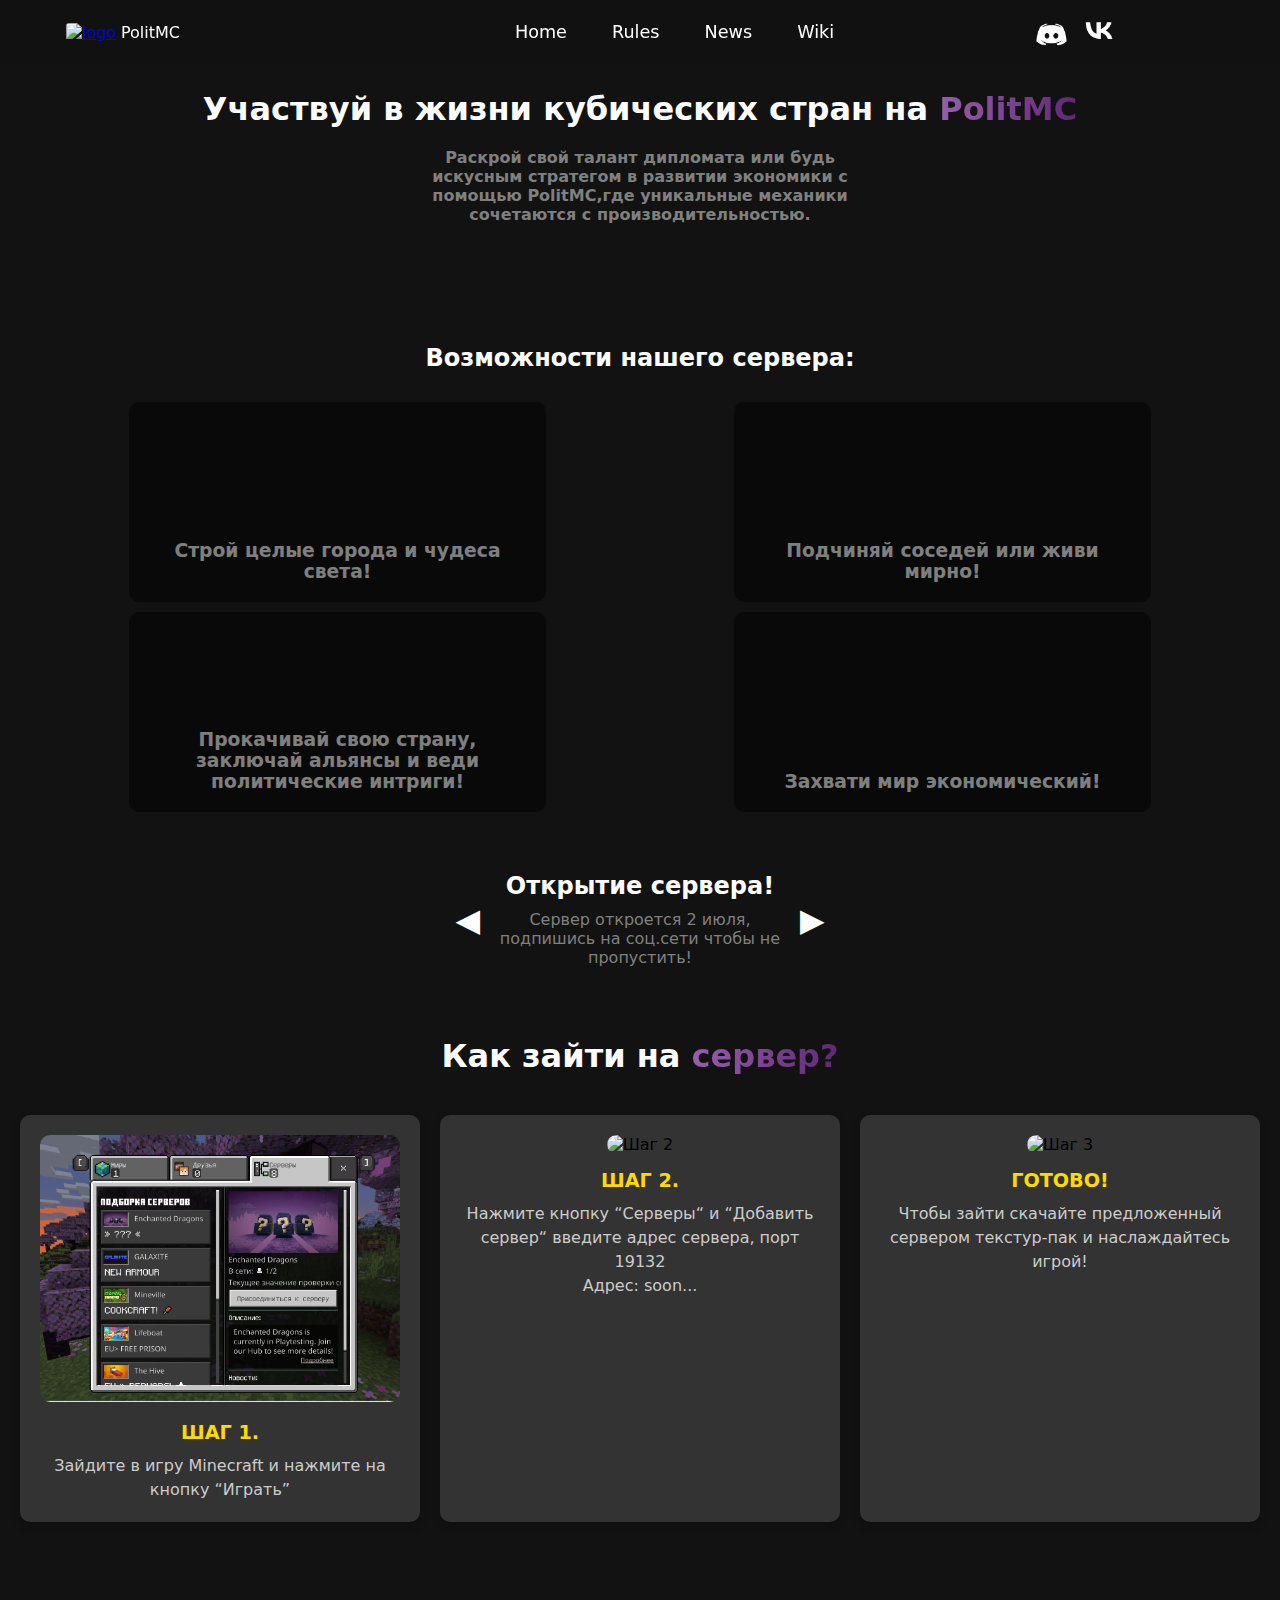
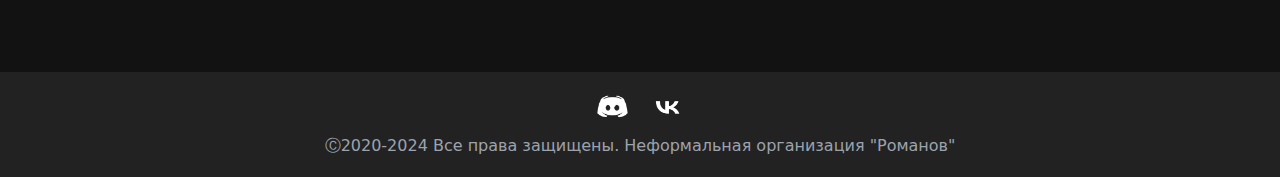
==== commit 5597abfa: "delete trash" ====
--- a/index.html
+++ b/index.html
@@ -15,23 +15,36 @@
       <span class="logotext">PolitMC</span>
       <nav class="navigation">
        <a href="index.html">Home</a>
-       <a href="pages/rules.html">Rules</a>
-       <a href="#">News</a>
+       <a href="rules.html">Rules</a>
+       <a href="news.html">News</a>
        <a href="https://politmc.gitbook.io/politmc-wiki"target="_blank">Wiki</a>
       </nav>
-      <a href="https://discord.gg/SeWpDGYQTG"target="_blank"><img class="ds" src="public/ds.png" alt="ds" width="35" height="30"></a>
-      <a href="https://vk.com/politmcbe?from=search"target="_blank"><img class="vk" src="public/vk.png" alt="ds" width="40" height="40"></a>
+      <div class="social-icons">
+        <a href="https://discord.gg/SeWpDGYQTG" target="_blank"><img class="ds" src="public/ds.png" alt="ds" width="35" height="30"></a>
+        <a href="https://vk.com/politmcbe?from=search" target="_blank"><img class="vk" src="public/vk.png" alt="vk" width="40" height="40"></a>
+    </div>
     </header>
 
     <pre><h1 class="Baza">Участвуй в жизни кубических стран на <span class="PolitMC">PolitMC</span></h1></pre>
-    <p class="Baza1">Раскрой свой талант дипломата или будь искусным стратегом в развитии экономики с помощью <span class="PolitMC" class="Baza1">PolitMC</span>,где уникальные механики сочетаются с производительностью.</p>
+    <p class="Baza1">Раскрой свой талант дипломата или будь искусным стратегом в развитии экономики с помощью PolitMC,где уникальные механики сочетаются с производительностью.</p>
 
     <div class="news">
-      <h2>Latest News:</h2>
-      <p>Политические изменения на сервере - теперь игроки могут...</p>
-      <p>Новый конкурс для строителей - лучший город получит...</p>
-      <p>Обновление игровой механики - увеличен лимит на...</p>
+      <h2>Возможности нашего сервера:</h2>
+    <div class="tiles-container">
+      <div class="tile" style="background-image: url('public/tile1.webp');">
+        <h3>Строй целые города и чудеса света!</h3>
+      </div>
+      <div class="tile" style="background-image: url('public/tile3.jpg');">
+        <h3>Подчиняй соседей или живи мирно!</h3>
+      </div>
+      <div class="tile" style="background-image: url('public/tile2.webp');">
+        <h3>Прокачивай свою страну, заключай альянсы и веди политические интриги!</h3>
+      </div>
+      <div class="tile" style="background-image: url('public/tile4.png');">
+        <h3>Захвати мир экономический!</h3>
+      </div>
     </div>
+  </div>
     <div class="slider-container">
       <button class="slider-arrow left-arrow">&#9664;</button>
       <div class="slider-content">
@@ -83,7 +96,6 @@
       <div class="footer-links">
         <a href="https://discord.gg/SeWpDGYQTG" target="_blank"><img class="footer-icon" src="public/ds.png" alt="Discord" width="35" height="30"></a>
         <a href="https://vk.com/politmcbe?from=search" target="_blank"><img class="footer-icon" src="public/vk.png" alt="VK" width="35" height="30"></a>
-        <p><a href="pages/terms.html" class="footer-link">Terms & Conditions</a></p>
       </div>
       <span>Ⓒ2020-2024 Все права защищены. Неформальная организация "Романов"</span>
     </div>
--- a/styles/style.css
+++ b/styles/style.css
@@ -57,8 +57,8 @@
     display: flex
   }
   
-  .Baza1 {
-    margin: 10px auto;
+  .Baza1{
+    margin: 10px 400px;
     color: gray;
     transform: translateY(100px);
     font-weight: 700;
@@ -66,10 +66,8 @@
     align-items: center;
     z-index: 99;
     display: flex;
-    max-width: 80%; /* Adjust this value as needed */
     text-align: center;
   }
-  
   
   .navigation a {
     text-align: center;
@@ -97,7 +95,61 @@
     transform: scaleX(0);
     transition: transform .5s;
   }
-  
+  .tiles-container {
+    display: flex;
+    display: grid;
+    grid-template-columns: repeat(2, 1fr);
+    gap: 10px;
+    justify-content: center;
+    padding: 20px;
+    
+}
+.tiles-container {
+  display: grid;
+  grid-template-columns: repeat(2, 1fr);
+  gap: 10px;
+  justify-content: center;
+  justify-items: center; /* Added to center the tiles */
+  padding: 20px;
+}
+.tile {
+  justify-content: center;
+  width: 70%; /* Уменьшение ширины плитки */
+  padding-bottom: 25%; /* Соотношение сторон 4:3 */
+  position: relative;
+  background-size: cover;
+  background-position: center;
+  color: white;
+  font-weight: bold;
+  display: flex;
+  align-items: flex-end;
+  padding: 20px;
+  height: 200px;
+  border-radius: 10px;
+  transition: transform 0.3s, box-shadow 0.3s;
+}
+.tile:hover {
+  transform: scale(1.05);
+  box-shadow: 0 4px 15px rgba(0, 0, 0, 0.2);
+}
+.tile::after {
+  content: "";
+  position: absolute;
+  top: 0;
+  left: 0;
+  width: 100%;
+  height: 100%;
+  background: rgba(0, 0, 0, 0.5);
+  border-radius: 10px;
+  transition: background 0.3s;
+}
+.tile:hover::after {
+  background: rgba(0, 0, 0, 0.3);
+}
+.tile-content {
+  position: relative;
+  z-index: 1;
+}
   .navigation a:hover::after {
     transform: scaleX(1);
   }
@@ -109,11 +161,11 @@
   }
   
   .ds {
-    transform: translateX(300px);
+    transform: translateX(200px);
   }
   
   .vk {
-    transform: translateX(305px);
+    transform: translateX(205px);
   }
   
   .logo {
@@ -133,14 +185,16 @@
   }
   
   .ds:hover {
-    transform: translateX(300px) scale(1.1); /* увеличиваем размер и сдвигаем влево при наведении */
+    transform: translateX(0px) scale(1.1); /* увеличиваем размер и сдвигаем влево при наведении */
   }
   
   .vk:hover {
-    transform: translateX(305px) scale(1.1); /* увеличиваем размер и сдвигаем влево при наведении */
+    transform: translateX(0px) scale(1.1); /* увеличиваем размер и сдвигаем влево при наведении */
   }
   
   .news {
+justify-content: center;
+text-align: center;
     margin-top: 200px;
     color: #fff;
     padding: 20px;
@@ -155,7 +209,7 @@
   }
   
   .end {
-    transform: translateY(1758px);
+    transform: translateY(100px);
     background-color: #222;
     padding: 20px;
     color: rgb(156 163 175);
